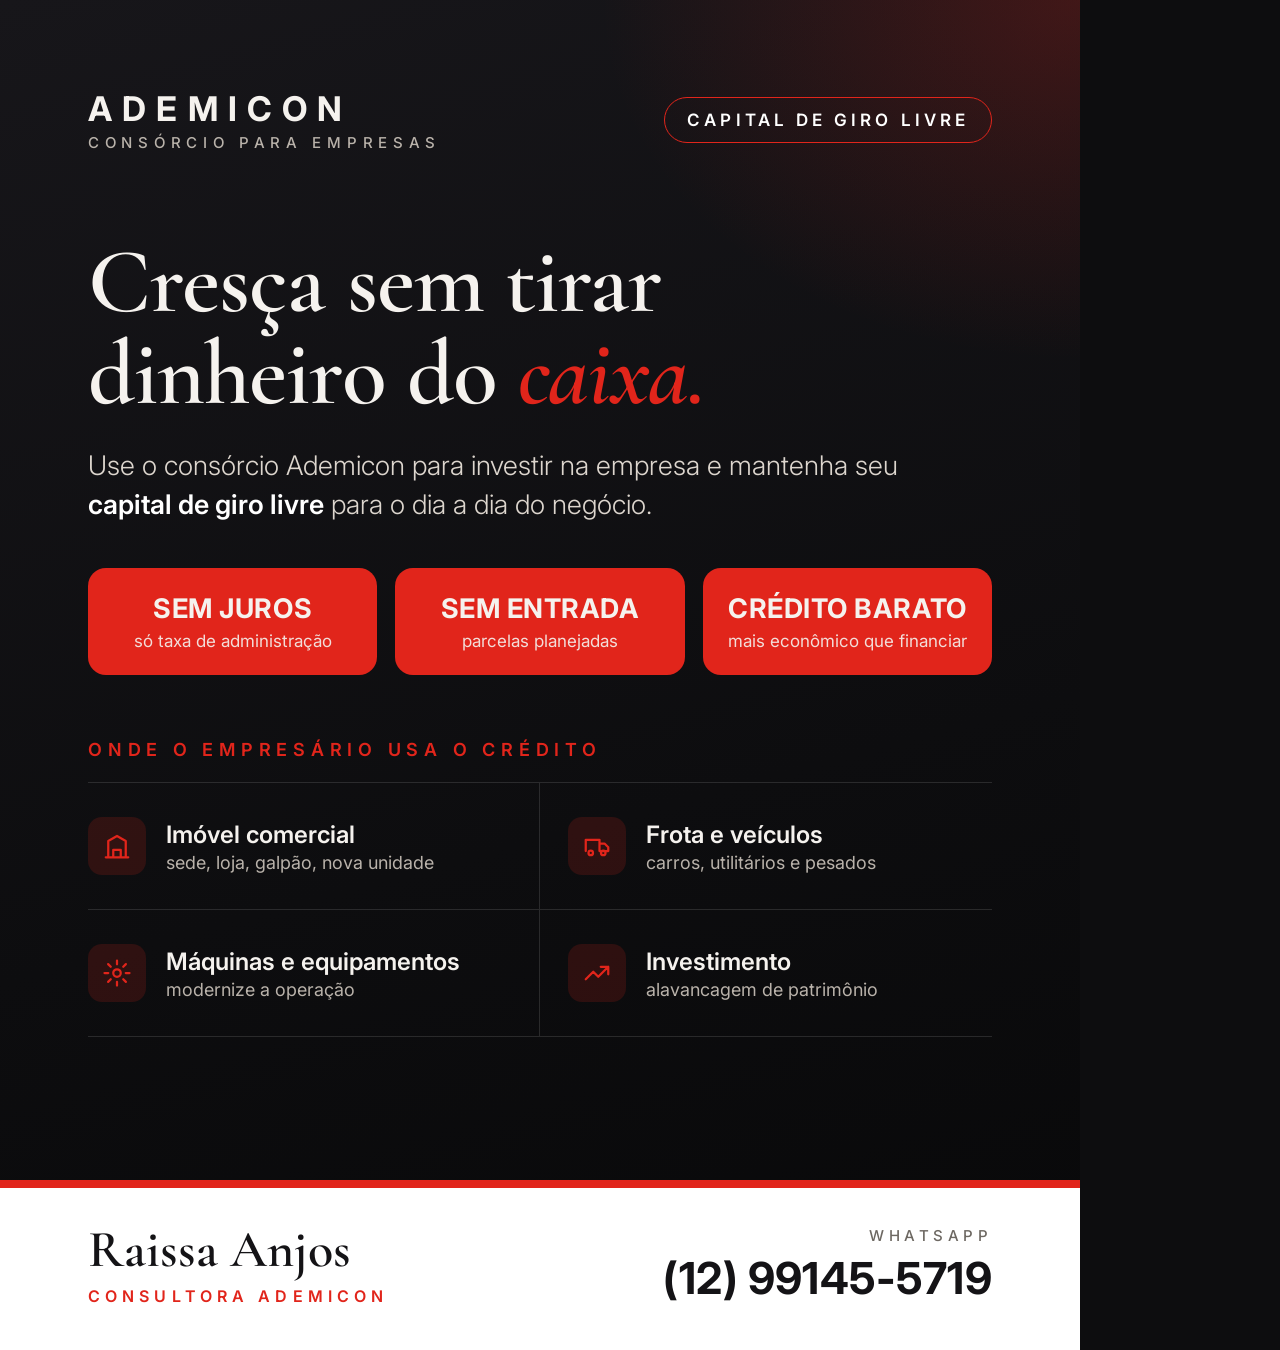
==== ademicon-andre/arte-capital-de-giro.html @ 790c2913 "Adiciona arte de consórcio Ademicon para empresas (capital de giro) Co-Authored-By: Claude Opus 5.5 " ====
<!doctype html>
<html lang="pt-BR">
<head>
<meta charset="utf-8">
<link href="https://fonts.googleapis.com/css2?family=Cormorant+Garamond:ital,wght@0,600;1,500;1,600&family=Inter:wght@300;400;500;600;700&display=swap" rel="stylesheet">
<style>
  :root { --red: #e1251b; --red-soft: rgba(225,37,27,.16); --ink: #f5f2ee; --muted: #b9b2aa; --line: rgba(255,255,255,.12); }
  * { margin: 0; padding: 0; box-sizing: border-box; }
  body { width: 1080px; height: 1350px; background: #0d0d0f; }
  .card {
    position: relative; width: 1080px; height: 1350px; overflow: hidden;
    background:
      radial-gradient(800px 600px at 100% 0%, rgba(225,37,27,.22), transparent 60%),
      linear-gradient(165deg, #17161a 0%, #0d0d0f 60%, #080809 100%);
    color: var(--ink); font-family: 'Inter', sans-serif; padding: 88px 88px 0;
  }
  .top { display: flex; justify-content: space-between; align-items: center; }
  .brand { font-size: 34px; font-weight: 700; letter-spacing: .3em; }
  .brand i { color: var(--red); font-style: normal; }
  .brand small { display: block; font-size: 15px; font-weight: 500; letter-spacing: .38em; color: var(--muted); margin-top: 4px; }
  .pill { border: 1px solid var(--red); color: #fff; font-size: 17px; letter-spacing: .24em; padding: 12px 22px; border-radius: 999px; font-weight: 600; }
  h1 { font-family: 'Cormorant Garamond', serif; font-weight: 600; font-size: 92px; line-height: 1; margin-top: 84px; letter-spacing: -.01em; }
  h1 em { font-style: italic; color: var(--red); }
  .lead { margin-top: 26px; font-size: 27px; line-height: 1.45; font-weight: 300; color: #ddd6ce; max-width: 860px; }
  .lead b { font-weight: 600; color: #fff; }
  .badges { display: flex; gap: 18px; margin-top: 44px; }
  .badge { flex: 1; background: var(--red); border-radius: 18px; padding: 24px 20px; text-align: center; }
  .badge strong { display: block; white-space: nowrap; font-size: 27px; font-weight: 700; letter-spacing: .02em; }
  .badge span { display: block; margin-top: 6px; font-size: 17px; font-weight: 400; opacity: .9; }
  .label { margin-top: 64px; font-size: 18px; letter-spacing: .32em; color: var(--red); font-weight: 600; }
  .grid { display: grid; grid-template-columns: 1fr 1fr; gap: 0; margin-top: 22px; border-top: 1px solid var(--line); }
  .item { display: flex; gap: 20px; align-items: center; padding: 34px 0; border-bottom: 1px solid var(--line); }
  .item:nth-child(odd) { padding-right: 24px; border-right: 1px solid var(--line); }
  .item:nth-child(even) { padding-left: 28px; }
  .ico { flex: none; width: 58px; height: 58px; border-radius: 14px; background: var(--red-soft); display: grid; place-items: center; }
  .ico svg { width: 30px; height: 30px; stroke: var(--red); fill: none; stroke-width: 1.8; stroke-linecap: round; stroke-linejoin: round; }
  .item b { display: block; font-size: 24px; font-weight: 600; }
  .item span { display: block; font-size: 18px; color: var(--muted); margin-top: 3px; }
  .foot { position: absolute; left: 0; right: 0; bottom: 0; height: 170px; background: #fff; color: #141316; display: flex; justify-content: space-between; align-items: center; padding: 0 88px; }
  .foot .name { font-family: 'Cormorant Garamond', serif; font-size: 52px; font-weight: 600; line-height: 1; }
  .foot .role { margin-top: 10px; font-size: 16px; letter-spacing: .32em; color: var(--red); font-weight: 600; }
  .foot .phone { text-align: right; }
  .foot .phone small { display: block; font-size: 15px; letter-spacing: .3em; color: #6d6862; margin-bottom: 6px; font-weight: 500; }
  .foot .phone span { font-size: 44px; font-weight: 700; letter-spacing: .01em; }
  .foot::before { content: ""; position: absolute; left: 0; top: 0; width: 100%; height: 8px; background: var(--red); }
</style>
</head>
<body>
<div class="card">
  <div class="top">
    <div class="brand">ADEMICON<small>CONSÓRCIO PARA EMPRESAS</small></div>
    <div class="pill">CAPITAL DE GIRO LIVRE</div>
  </div>

  <h1>Cresça sem tirar<br>dinheiro do <em>caixa.</em></h1>
  <p class="lead">Use o consórcio Ademicon para investir na empresa e mantenha seu <b>capital de giro livre</b> para o dia a dia do negócio.</p>

  <div class="badges">
    <div class="badge"><strong>SEM JUROS</strong><span>só taxa de administração</span></div>
    <div class="badge"><strong>SEM ENTRADA</strong><span>parcelas planejadas</span></div>
    <div class="badge"><strong>CRÉDITO BARATO</strong><span>mais econômico que financiar</span></div>
  </div>

  <div class="label">ONDE O EMPRESÁRIO USA O CRÉDITO</div>
  <div class="grid">
    <div class="item">
      <div class="ico"><svg viewBox="0 0 24 24"><path d="M3 21h18M5 21V8l7-4 7 4v13M9 21v-6h6v6"/></svg></div>
      <div><b>Imóvel comercial</b><span>sede, loja, galpão, nova unidade</span></div>
    </div>
    <div class="item">
      <div class="ico"><svg viewBox="0 0 24 24"><path d="M3 16V7h11v9M14 10h4l3 3v3h-7"/><circle cx="7" cy="17.5" r="1.8"/><circle cx="17" cy="17.5" r="1.8"/></svg></div>
      <div><b>Frota e veículos</b><span>carros, utilitários e pesados</span></div>
    </div>
    <div class="item">
      <div class="ico"><svg viewBox="0 0 24 24"><circle cx="12" cy="12" r="3"/><path d="M12 2v3M12 19v3M2 12h3M19 12h3M4.9 4.9l2.1 2.1M17 17l2.1 2.1M4.9 19.1 7 17M17 7l2.1-2.1"/></svg></div>
      <div><b>Máquinas e equipamentos</b><span>modernize a operação</span></div>
    </div>
    <div class="item">
      <div class="ico"><svg viewBox="0 0 24 24"><path d="M3 17l6-6 4 4 8-8M15 7h6v6"/></svg></div>
      <div><b>Investimento</b><span>alavancagem de patrimônio</span></div>
    </div>
  </div>

  <div class="foot">
    <div>
      <div class="name">Raissa Anjos</div>
      <div class="role">CONSULTORA ADEMICON</div>
    </div>
    <div class="phone">
      <small>WHATSAPP</small>
      <span>(12) 99145-5719</span>
    </div>
  </div>
</div>
</body>
</html>
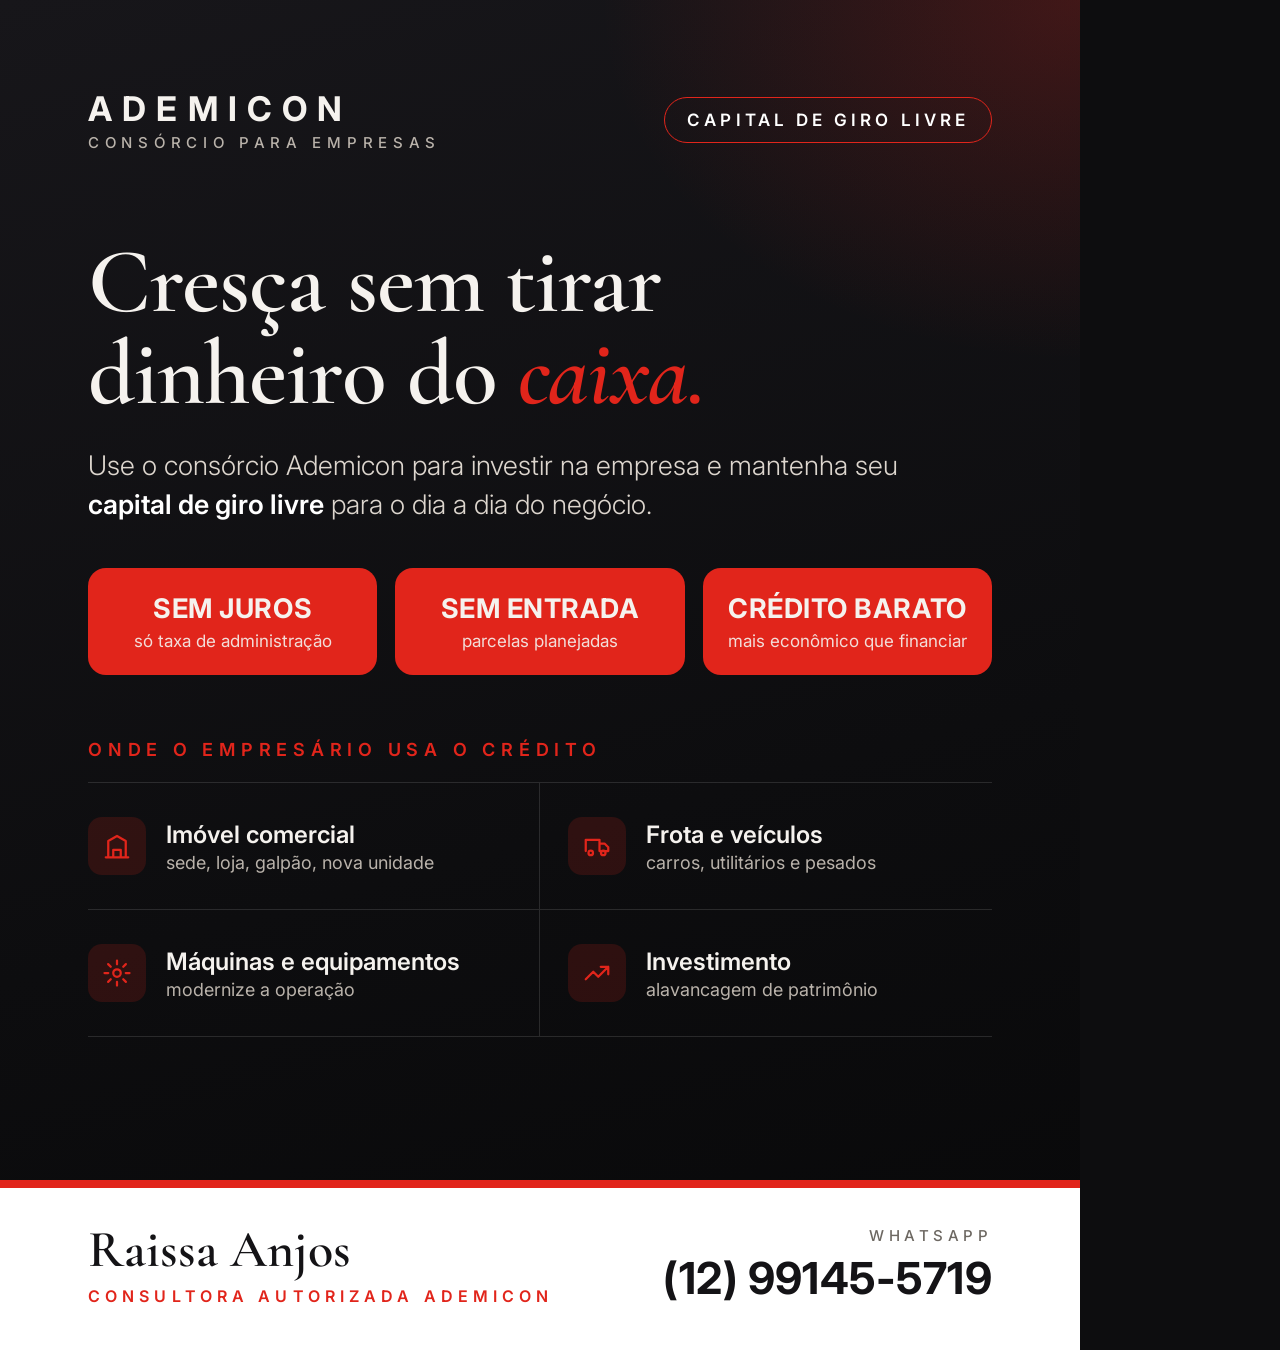
==== commit 7680c094: "Adiciona arte da mecânica para levantar capital e padroniza rodapé como consultora autorizada Co-Aut" ====
--- a/ademicon-andre/arte-capital-de-giro.html
+++ b/ademicon-andre/arte-capital-de-giro.html
@@ -84,7 +84,7 @@
   <div class="foot">
     <div>
       <div class="name">Raissa Anjos</div>
-      <div class="role">CONSULTORA ADEMICON</div>
+      <div class="role">CONSULTORA AUTORIZADA ADEMICON</div>
     </div>
     <div class="phone">
       <small>WHATSAPP</small>
